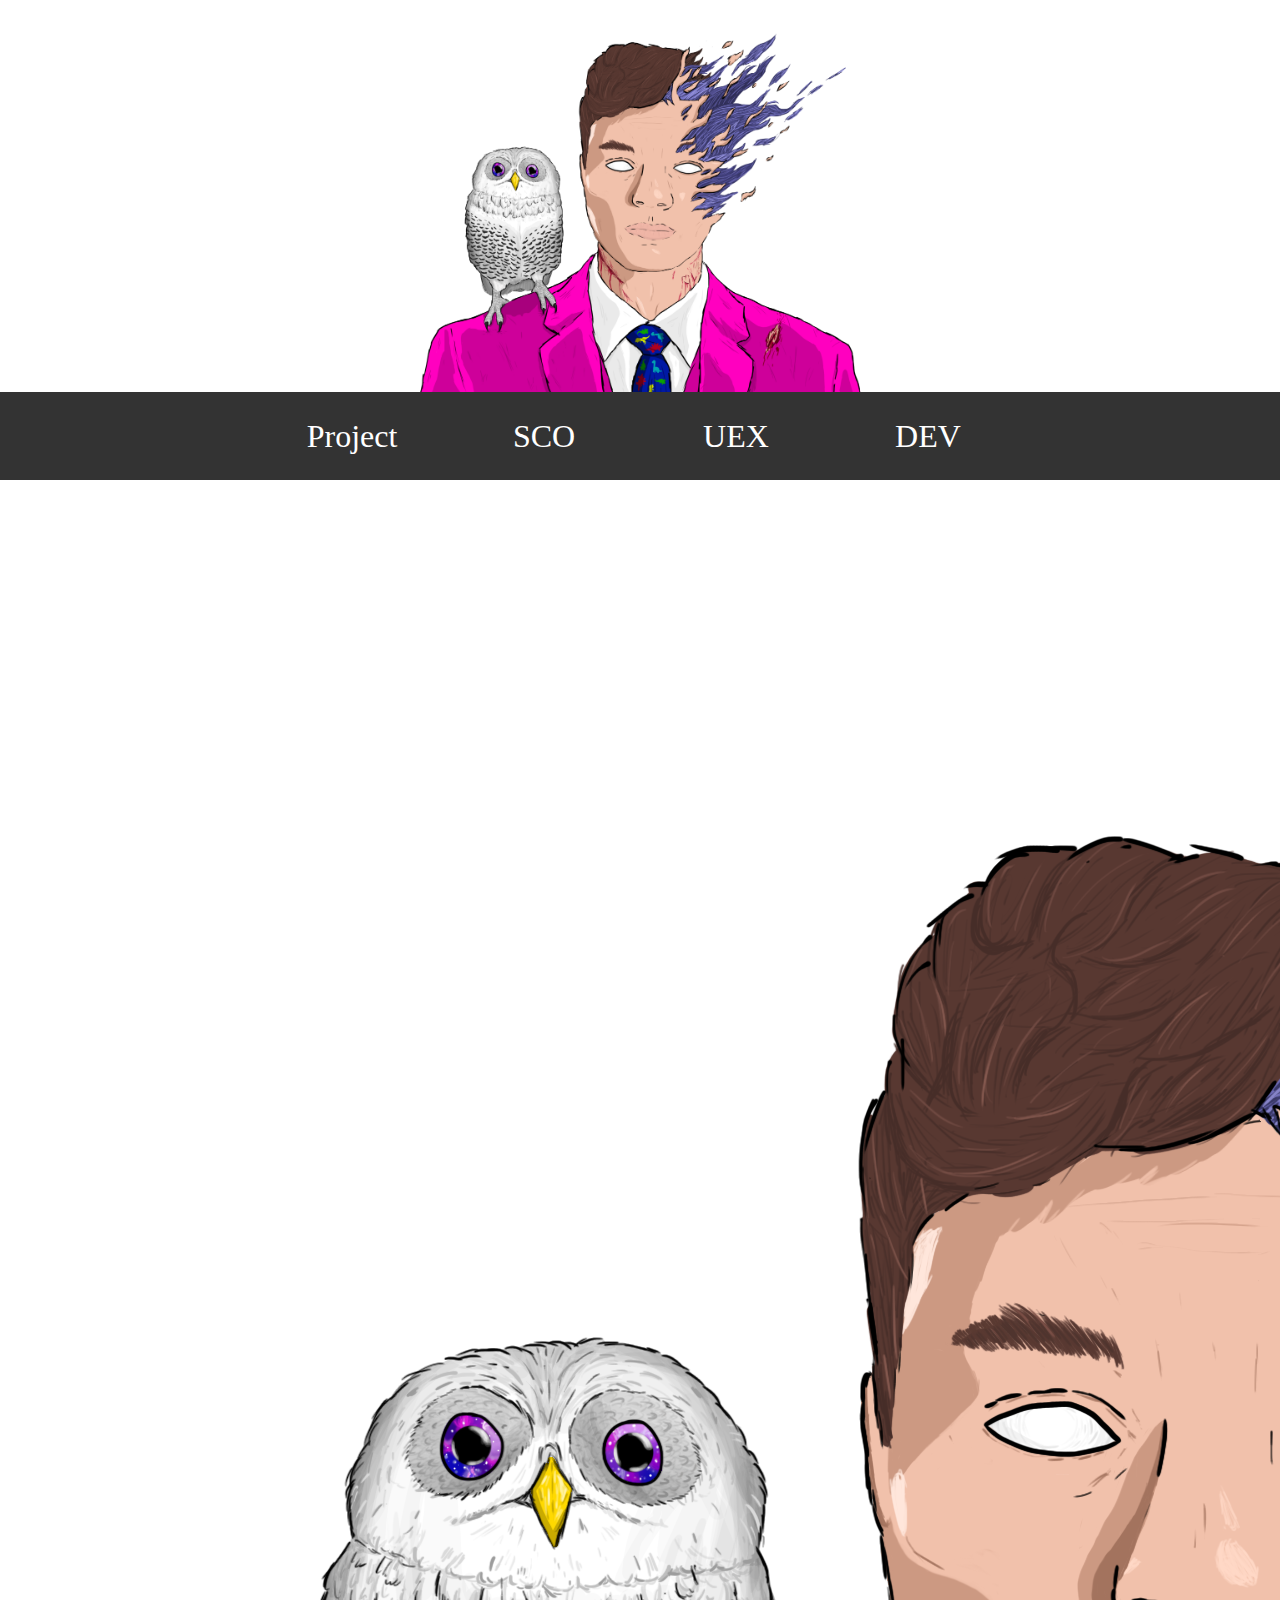
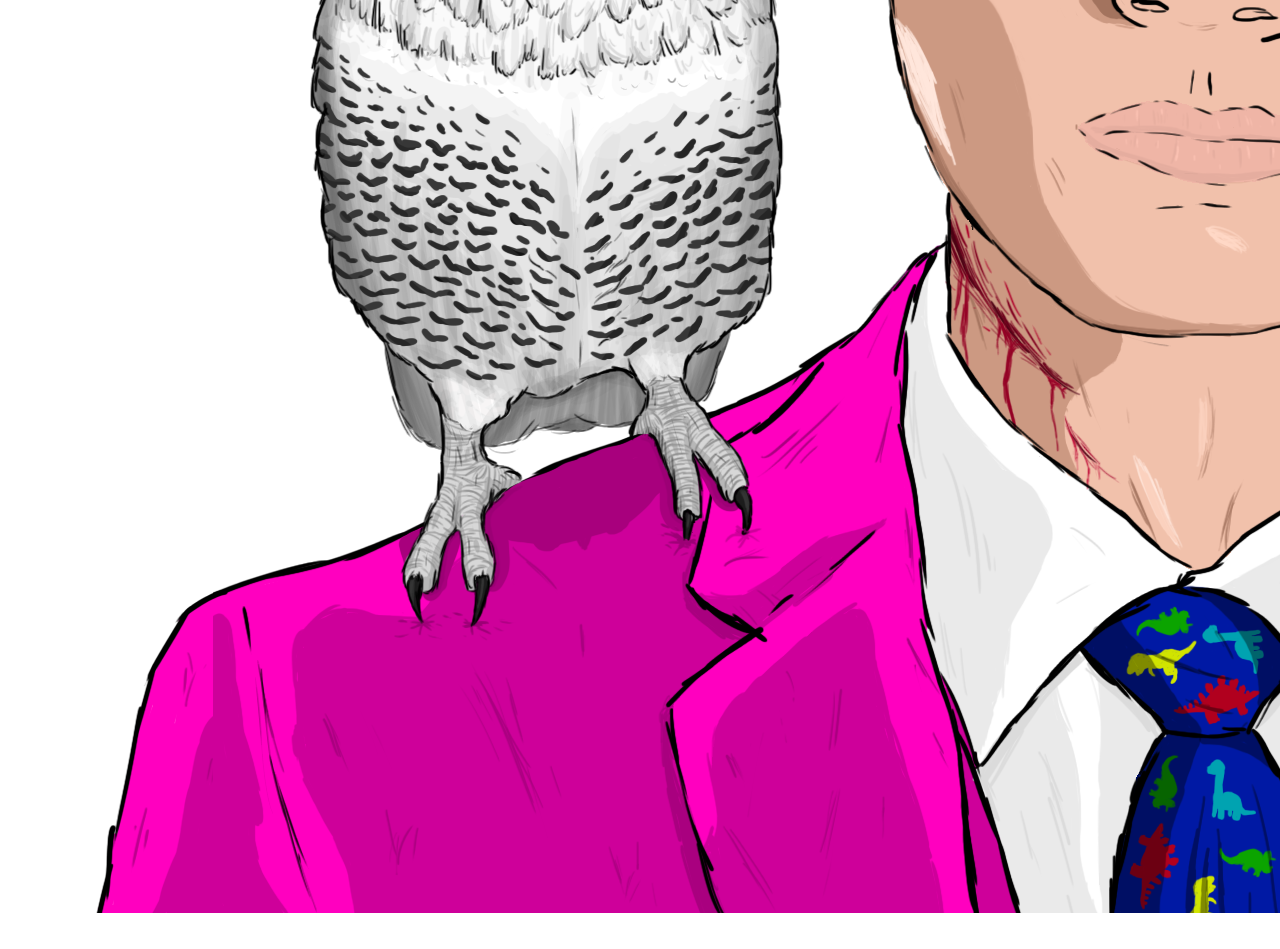
==== MediaPortfolioProject/index.html @ 02288baa "Corrected File Locations and Names" ====
<!DOCTYPE html>
<html>
<head>
    <meta charset='utf-8'>
    <meta http-equiv='X-UA-Compatible' content='IE=edge'>
    <title>Thijs Deenen</title>
    <meta name='viewport' content='width=device-width, initial-scale=1'>
    <link rel='stylesheet' type='text/css' media='screen' href='styling.css'>
    <script src='main.js'></script>
</head>
<body>
    <img class="Thijs" src="images/Thijs_Designtegration_Into_Relief.png">
    <div class="NavBar">
        <li class="NavBarItem"><a>Project</a></li>
        <li class="NavBarItem"><a>SCO</a></li>
        <li class="NavBarItem"><a>UEX</a></li>
        <li class="NavBarItem"><a>DEV</a></li>
    </div>

    <img src="images/Thijs_Designtegration_Into_Relief.png">
</body>
</html>
---- MediaPortfolioProject/styling.css ----
body {
    overflow-x: hidden;
    margin: 0;
}

.Thijs {
    display: block;
    margin:0 auto;
    margin-top: -2em;
    width: 30em;
}

.NavBar {
    width: 100%;
    list-style-type: none;
    overflow: hidden;
    padding: 0;
    background-color: #333;
    position: -webkit-sticky; /* Safari */
    position: sticky;
    top: 0;
    margin-top: 0;
    display: flex;
    justify-content: center;
}

.NavBarItem {
    padding-top: 2%;
    padding-bottom: 2%;
    width: 15%;
    font-size: 200%;
    text-align: center;
}

.NavBarItem a{
    color: white;
    text-decoration: none;
}

.NavBarItem:hover {
    background-color: #111;
}

.active {
    background-color: #4CAF50;
}
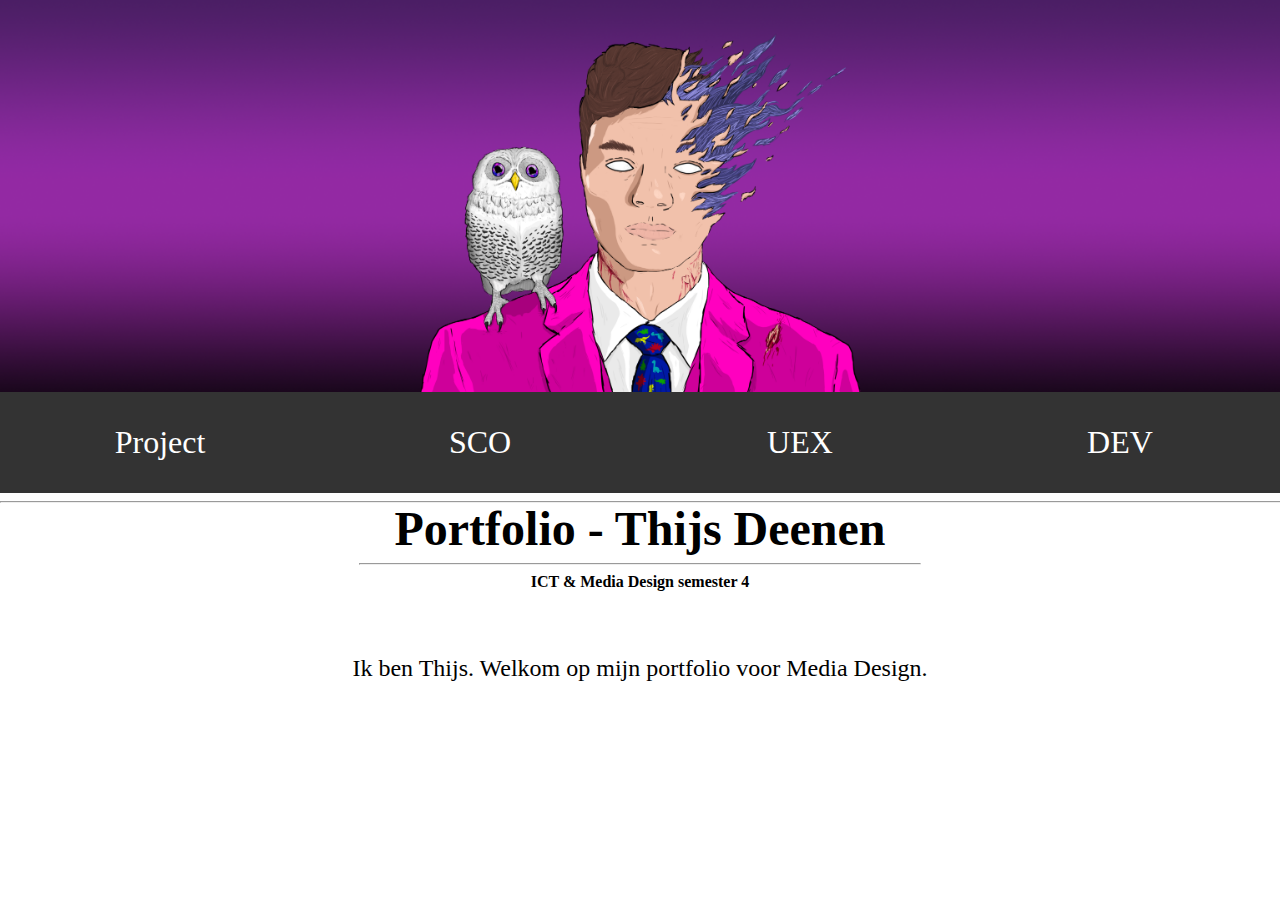
==== commit 5b108cb7: "Addnpdf viewers and background visuals" ====
--- a/MediaPortfolioProject/index.html
+++ b/MediaPortfolioProject/index.html
@@ -9,14 +9,26 @@
     <script src='main.js'></script>
 </head>
 <body>
-    <img class="Thijs" src="images/Thijs_Designtegration_Into_Relief.png">
+    <img class="ThijsBackground" src="images/PortfolioImages/Background/Lost_In_Cyberspace.png"> 
+    <a href="index.html"><img class="Thijs" src="images/PortfolioImages/Thijs/Thijs_Designtegration_Into_Relief.png"></a>
     <div class="NavBar">
-        <li class="NavBarItem"><a>Project</a></li>
-        <li class="NavBarItem"><a>SCO</a></li>
-        <li class="NavBarItem"><a>UEX</a></li>
-        <li class="NavBarItem"><a>DEV</a></li>
+        <li class="NavBarItem"><a href="project.html">Project</a></li>
+        <li class="NavBarItem"><a href="sco.html">SCO</a></li>
+        <li class="NavBarItem"><a href="uex.html">UEX</a></li>
+        <li class="NavBarItem"><a href="dev.html">DEV</a></li>
     </div>
 
-    <img src="images/Thijs_Designtegration_Into_Relief.png">
+    
+    <div class="PageTitle">
+        <hr style="width: 90em;">
+        <h1>Portfolio - Thijs Deenen</h1>
+        <hr style="width: 35em; margin-top: -2%;">
+        <h4>ICT & Media Design semester 4</h4>
+    </div>
+    <div class="ShowCase">
+        <p style="text-align: center;">
+            Ik ben Thijs. Welkom op mijn portfolio voor Media Design.
+        </p>
+    </div>
 </body>
 </html>--- a/MediaPortfolioProject/styling.css
+++ b/MediaPortfolioProject/styling.css
@@ -2,14 +2,20 @@
     overflow-x: hidden;
     margin: 0;
 }
-
+/*///THIJS IMAGE///*/
 .Thijs {
     display: block;
     margin:0 auto;
     margin-top: -2em;
+    position: relative;
     width: 30em;
 }
 
+.ThijsBackground {
+    width: 100em;
+    position: absolute;
+}
+/*///NAVIGATION BAR///*/
 .NavBar {
     width: 100%;
     list-style-type: none;
@@ -25,9 +31,7 @@
 }
 
 .NavBarItem {
-    padding-top: 2%;
-    padding-bottom: 2%;
-    width: 15%;
+    width: 15em;
     font-size: 200%;
     text-align: center;
 }
@@ -35,12 +39,38 @@
 .NavBarItem a{
     color: white;
     text-decoration: none;
+    display: block;
+    padding-top: 10%;
+    padding-bottom: 10%;
 }
 
 .NavBarItem:hover {
     background-color: #111;
 }
+/*///PAGE TITLE///*/
+.PageTitle {
+    text-align: center;
+}
 
-.active {
-    background-color: #4CAF50;
-}+.PageTitle h1{
+    margin-top: -0.8%;
+    font-size: 300%;
+}
+
+.PageTitle h4{
+    margin-top: -0%;
+}
+/*///SHOWCASE///*/
+.ShowCase {
+    margin: 5%;
+    max-width: 90%;
+}
+
+.ShowCase p{
+    font-size: 150%;
+}
+
+.ShowCase img{
+    max-width: 50em;
+}
+
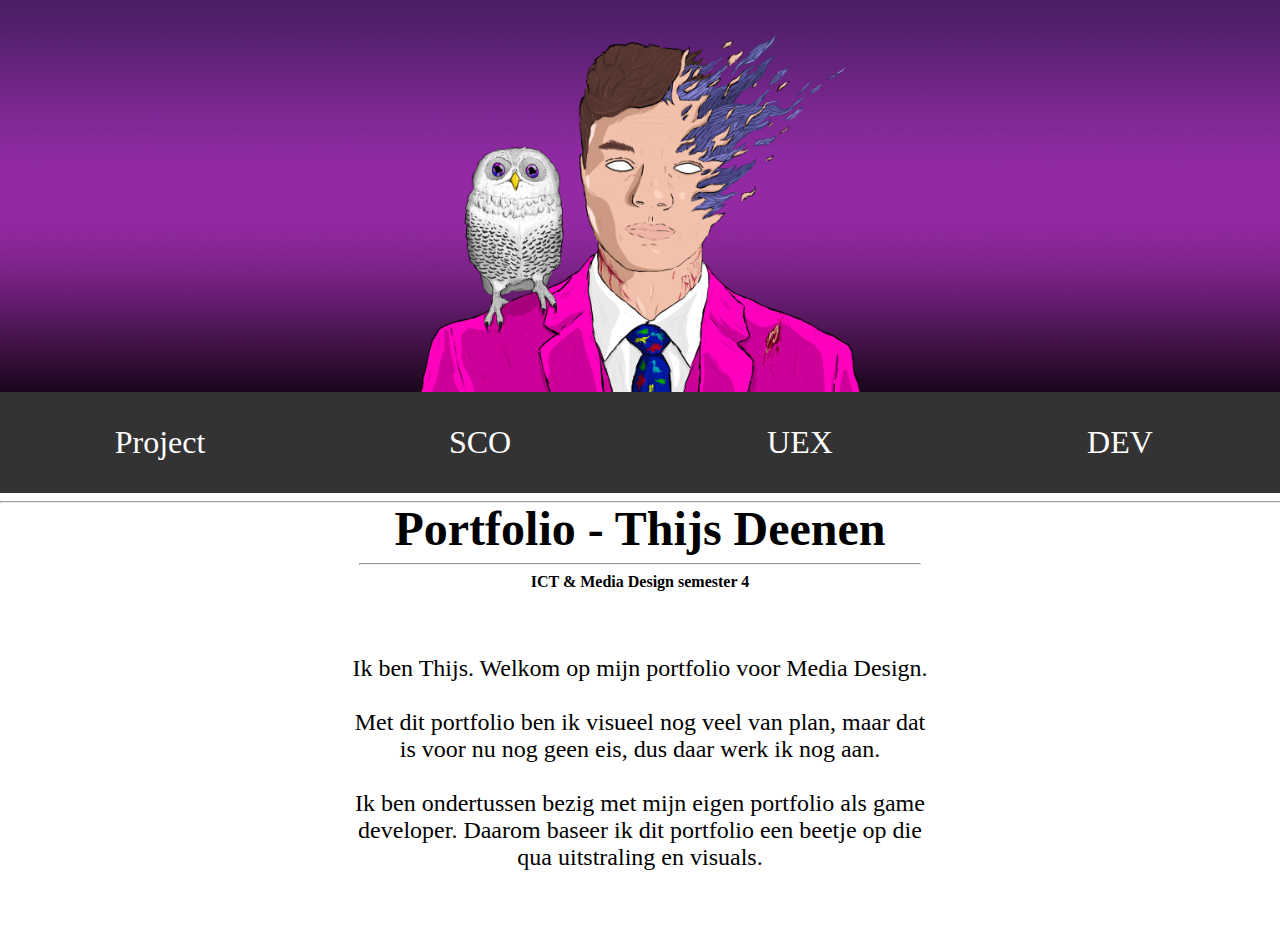
==== commit 42e4af9b: "Added text at home page. Finished for Gate 2" ====
--- a/MediaPortfolioProject/index.html
+++ b/MediaPortfolioProject/index.html
@@ -26,8 +26,10 @@
         <h4>ICT & Media Design semester 4</h4>
     </div>
     <div class="ShowCase">
-        <p style="text-align: center;">
-            Ik ben Thijs. Welkom op mijn portfolio voor Media Design.
+        <p style="text-align: center; max-width: 50%; margin: 0 auto;">
+            Ik ben Thijs. Welkom op mijn portfolio voor Media Design.<br><br>
+            Met dit portfolio ben ik visueel nog veel van plan, maar dat is voor nu nog geen eis, dus daar werk ik nog aan. <br><br>
+            Ik ben ondertussen bezig met mijn eigen portfolio als game developer. Daarom baseer ik dit portfolio een beetje op die qua uitstraling en visuals.
         </p>
     </div>
 </body>
